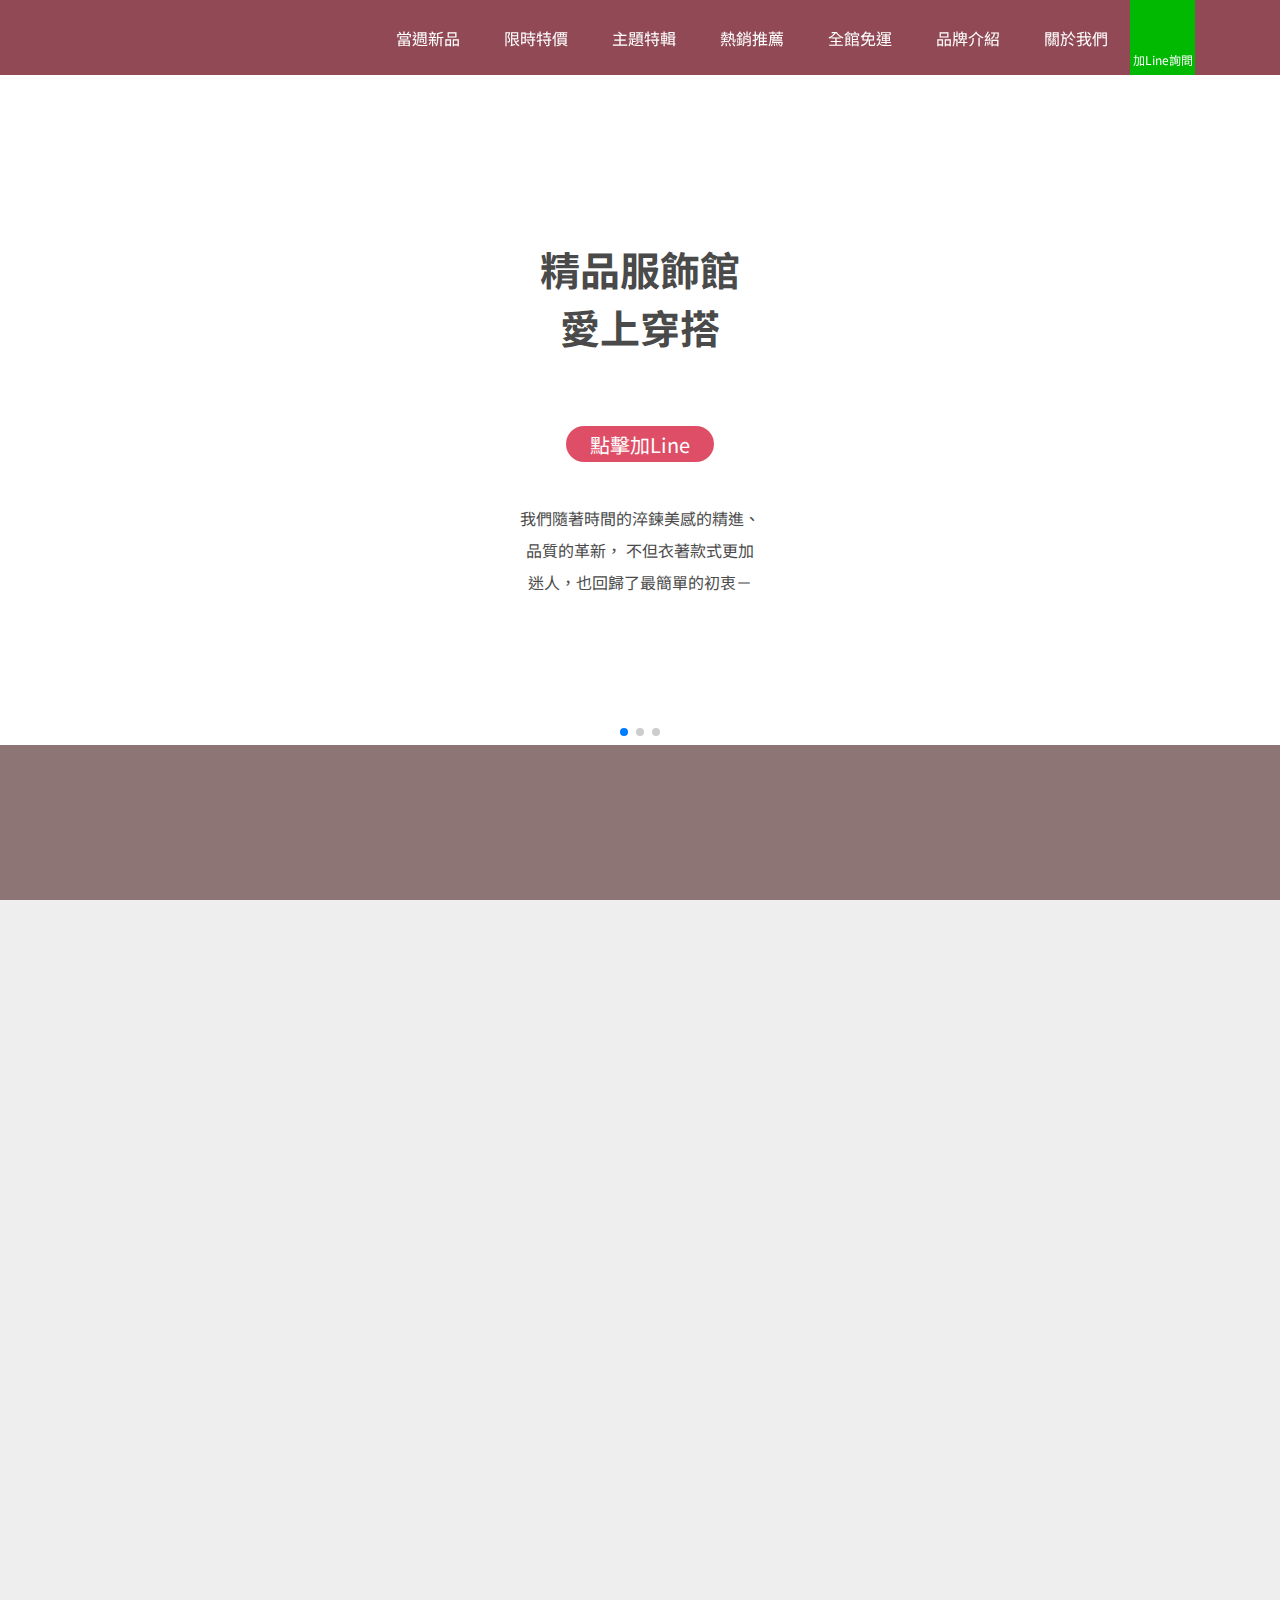
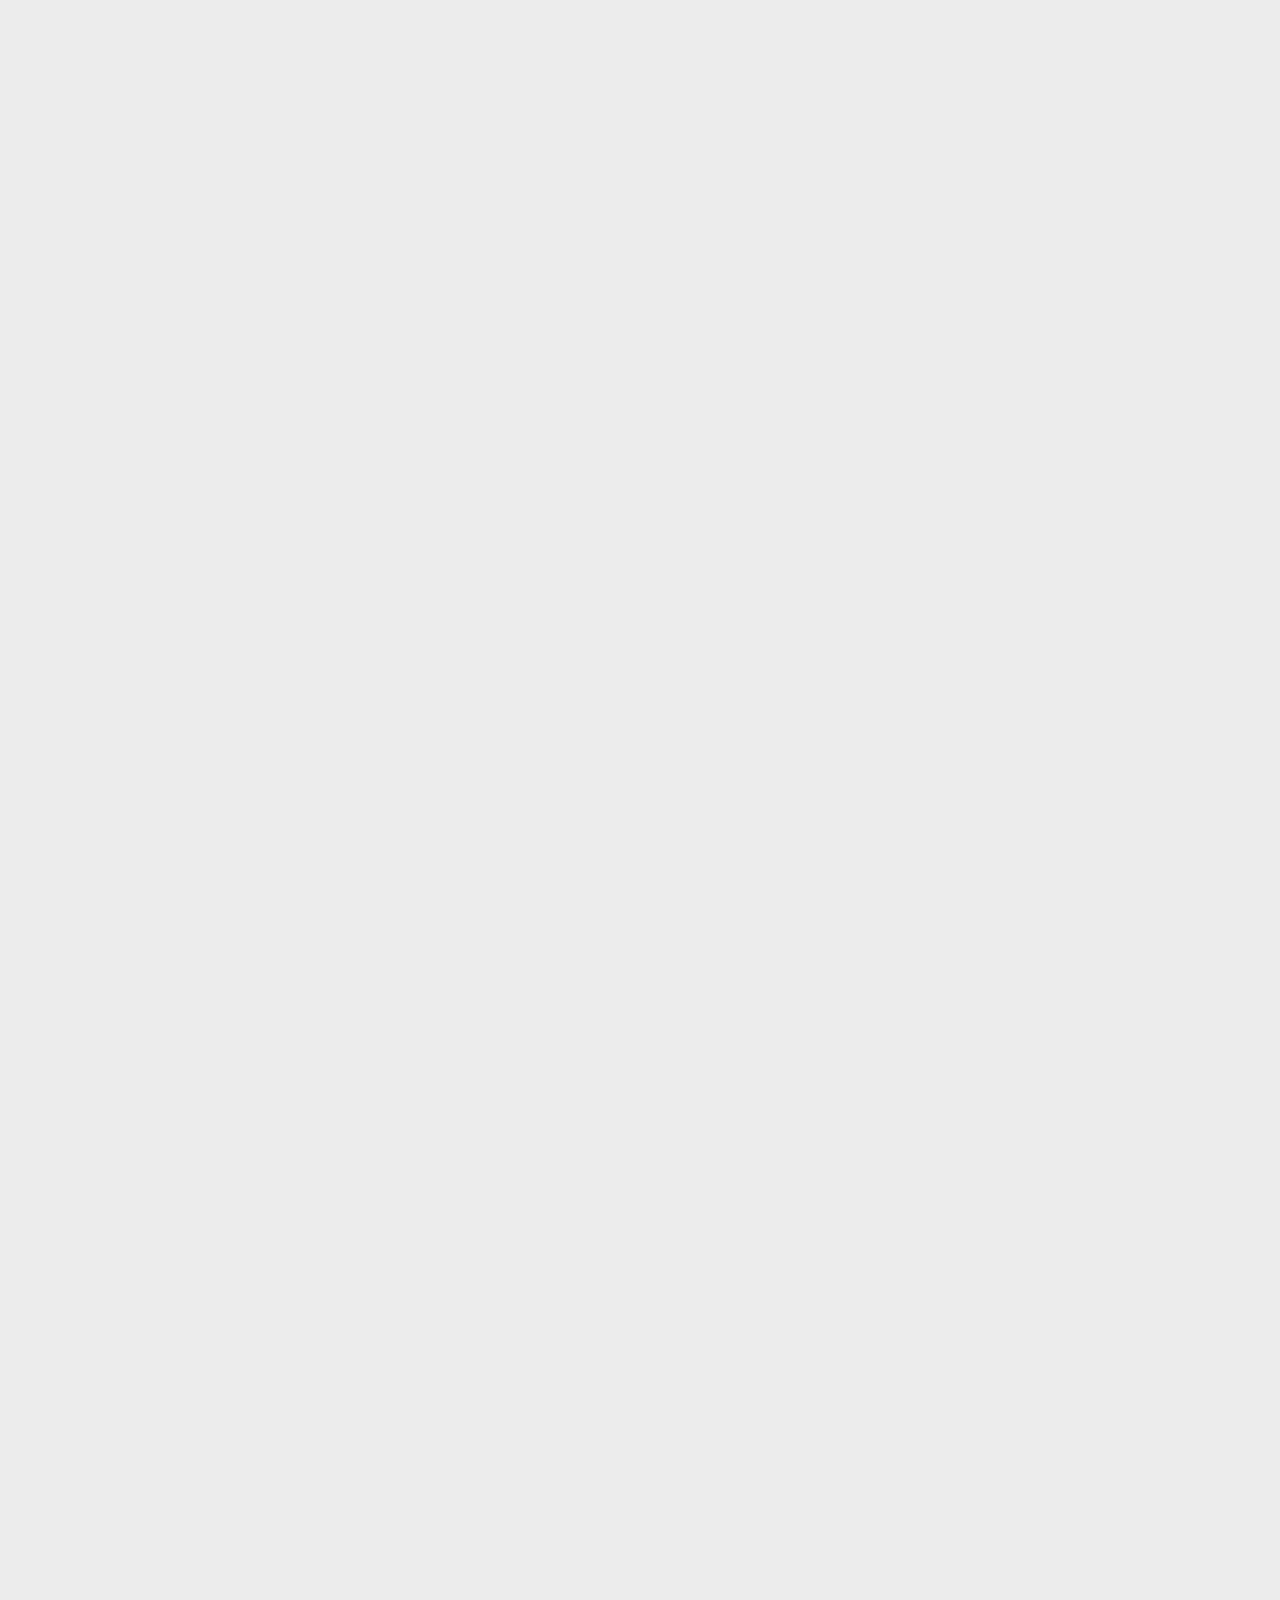
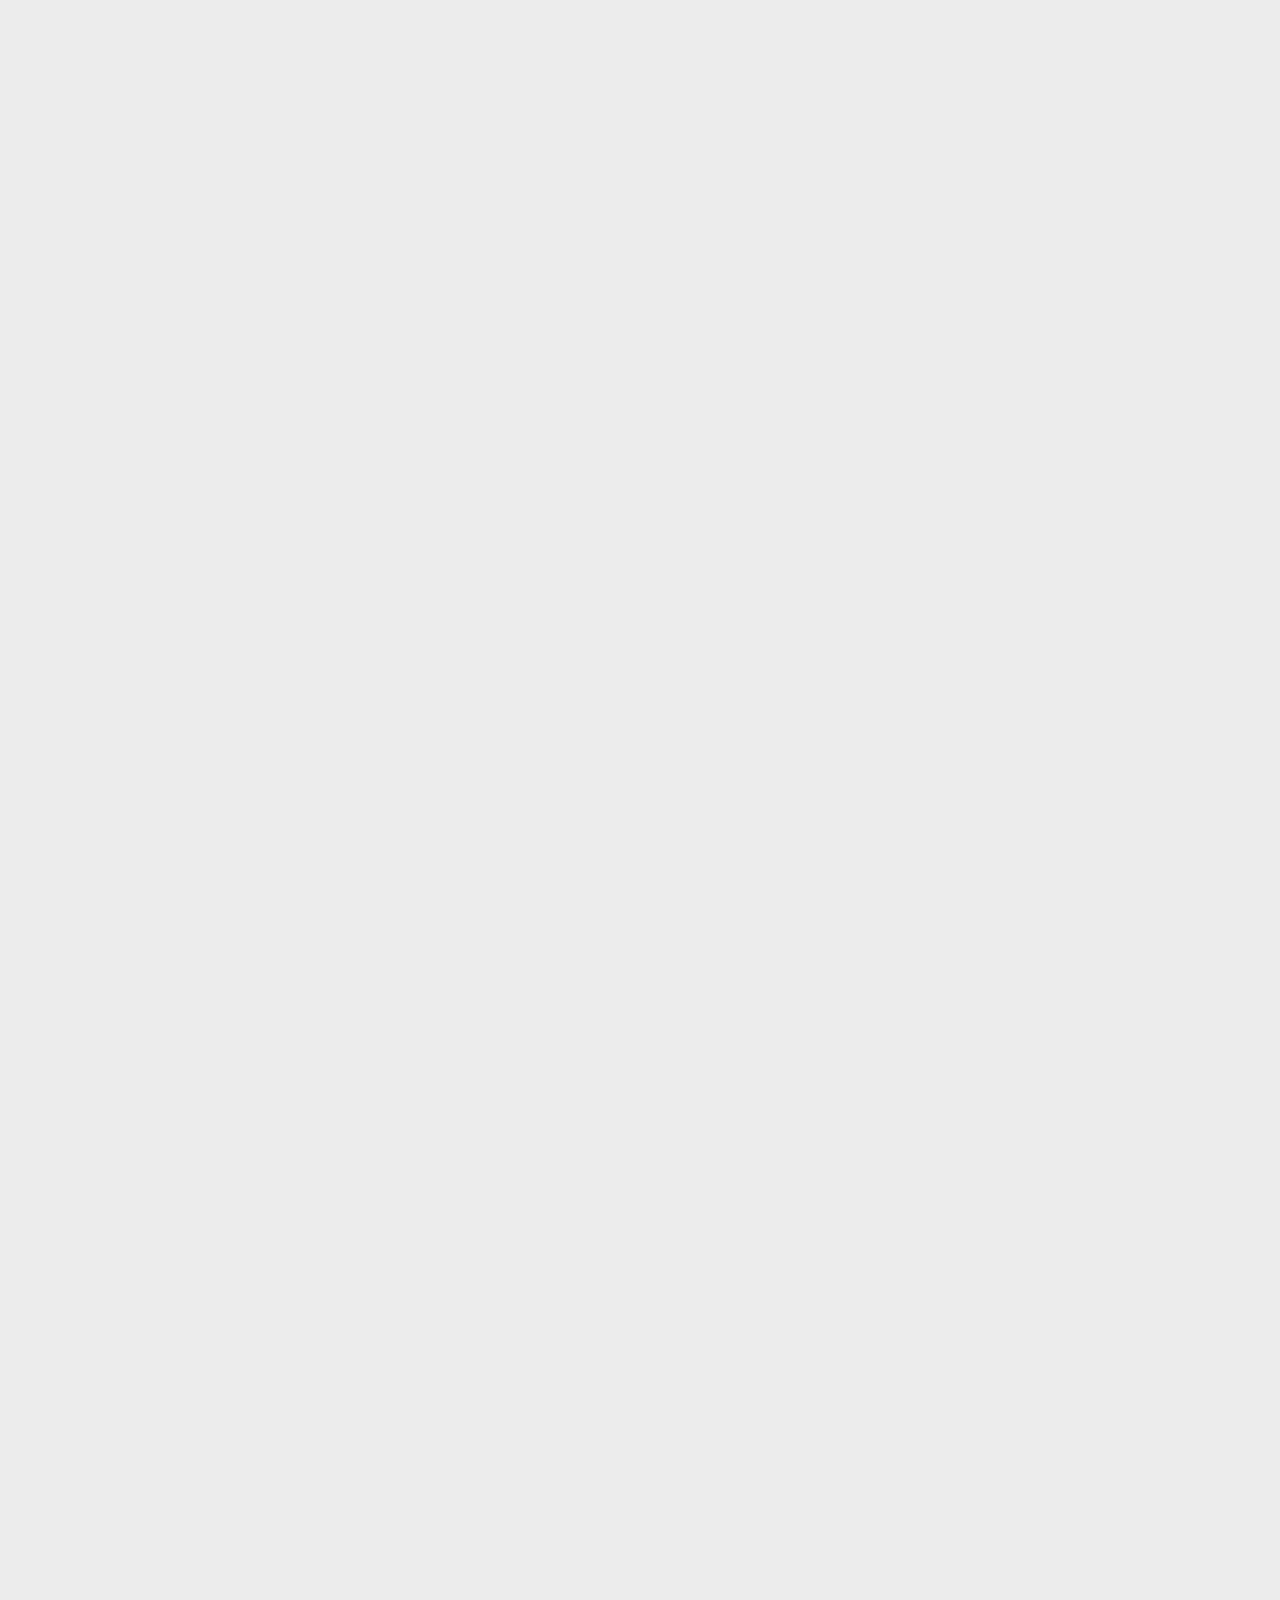
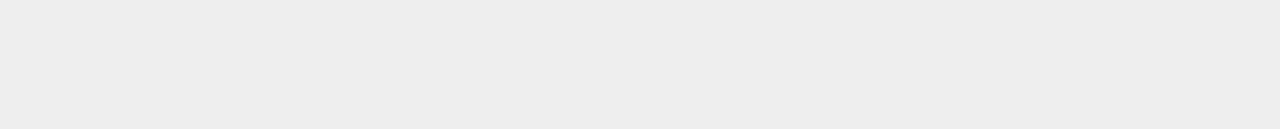
==== index.html @ d5546ca4 "add web page" ====
<!DOCTYPE html>
<html lang="en">
  <head>
    <meta charset="UTF-8" />
    <meta name="viewport" content="width=device-width, initial-scale=1.0" />
    <title>愛上穿搭</title>
    <link href="https://fonts.googleapis.com/css2?family=Noto+Sans+TC:wght@400;500;700&display=swap" rel="stylesheet">
    <link rel="stylesheet" href="https://unpkg.com/swiper/swiper-bundle.css">
    <link rel="stylesheet" href="https://unpkg.com/swiper/swiper-bundle.min.css">
    <link rel="stylesheet"href="https://fonts.googleapis.com/css2?family=Crimson+Pro">
    <link rel="stylesheet" href="./css/page1.css" />
    <link rel="stylesheet" href="./css/page2.css" />
  </head>
  <body>
    <div class="banner_open_line">
      <a href="https://line.me/ti/p/dKAzJfqWhb"><img src="https://img.onl/elNqd3"/></a>
    </div> 
    <div id="wrap">
      <div class="swiper-container">      
        <div class="swiper-wrapper">  
            <div class="swiper-slide pic">
              <div class="swiper-slide-overlay"></div> 
              <div class="bannerContent">
                <div class="banner_title">
                   <p>精品服飾館</br>
                    愛上穿搭</p>
                </div>
                <a href="https://line.me/ti/p/dKAzJfqWhb"><button class="Line">
                  <p>點擊加Line</p>
                </button></a>
                <div class="noticeBox">
                  <p> 我們隨著時間的淬鍊美感的精進、品質的革新，
                      不但衣著款式更加迷人，也回歸了最簡單的初衷－ 
                  </p>
                </div>              
              </div>      
            </div>
            <div class="swiper-slide pic">
              <div class="swiper-slide-overlay"></div> 
              <div class="bannerContent">
                <div class="banner_title">
                   <p>精品服飾館</br>
                    愛上穿搭</p>
                </div>
                <a href="https://line.me/ti/p/dKAzJfqWhb"><button class="Line">
                  <p>點擊加Line</p>
                </button></a>
                <div class="noticeBox">
                  <p> 我們隨著時間的淬鍊美感的精進、品質的革新，
                      不但衣著款式更加迷人，也回歸了最簡單的初衷－ 
                  </p>
                </div>              
              </div>    
            </div>            
            <div class="swiper-slide pic">
              <div class="swiper-slide-overlay"></div> 
              <div class="bannerContent">
                <div class="banner_title">
                  <p>精品服飾館</br>
                    愛上穿搭</p>
                </div>
                <a href="https://line.me/ti/p/dKAzJfqWhb"><button class="Line">
                  <p>點擊加Line</p>
                </button></a>
                <div class="noticeBox">
                  <p> 我們隨著時間的淬鍊美感的精進、品質的革新，
                      不但衣著款式更加迷人，也回歸了最簡單的初衷－ 
                  </p>
                </div>              
              </div>    
            </div>
        </div>
        <!-- Add Pagination -->
        <div class="swiper-pagination"></div>
        <!-- Add Arrows -->
        <div class="swiper-button-next"></div>
        <div class="swiper-button-prev"></div>        
      </div>
      
      <div class="nav_bar">
        <div class="container">
          <div class="nav_bar_box"><a class="logo" href="#">LOGO</a></div>
            <ul class="menu-box">
              <li class="menu-line"><a href="https://line.me/ti/p/z4QBEJLwwk">加Line詢問</a></li>
              <li><a href="">當週新品</a></li>
              <li><a href="">限時特價</a></li>
              <li><a href="">主題特輯</a></li>
              <li><a href="">熱銷推薦</a></li>
              <li><a href="">全館免運</a></li>
              <li><a href="">品牌介紹</a></li>
              <li class="menu-line-bottom"><a href="">關於我們</a></li>
            </ul>
          <div class="bg_line">
            <a href="https://line.me/ti/p/dKAzJfqWhb">
              <div class="img_line_logo"></div>
              <div class="line"><span>加Line詢問</span></div>
            </a>
          </div>
          <a href="#" class="showmenu"><img src="https://img.onl/mjh1WL"/></a>
        </div>
      </div>

      <div class="div_box">
              <div class="overlay">
                <div class="overlay-box">
                  <a>新品相簿</a>
                  <div class="bot_line"></div>
                </div>
              </div>
        </div>

        <div class="bg">
          <div class='content'>
            <ul class="girl clearfix">
              <li>             
                <a href="./html/page2.html" target="_parent">
                  <img src="https://img.onl/fT5pQj" />
                   <div class="overlay-girl">
                      <h1>本日精選</h1>
                      <message>
                        仲夏購物節</br> 
                        全館滿$1000 現折$100
                      </message>                 
                  </div>
                </a>
              </li>
              <li>
                <a href="#" target="_parent">
                  <img src="https://img.onl/5BRJVJ" />
                  <div class="overlay-girl">
                    <h1>吊帶褲</h1>
                    <p>
                      SALE
                    </p>
                  </div>
                </a>
              </li>
              <li>
                <a href="#" target="_parent">
                  <img src="https://img.onl/SNlR6o" />
                  <div class="overlay-girl">
                    <h1>棉質外套</h1>
                    <p>
                      SALE
                    </p>
                  </div>
                </a>
              </li>
              <li>
                <a href="#" target="_parent">
                  <img src="https://img.onl/kzswj" />
                  <div class="overlay-girl">
                    <h1>針織衫</h1>
                    <p>
                      SALE
                    </p>
                  </div>
                </a>
              </li>
              <li>
                <a href="#" target="_parent">
                  <img src="https://img.onl/SULISo" />
                  <div class="overlay-girl">
                    <h1>洋裝</h1>
                    <p>
                      SALE
                    </p>
                  </div>
                </a>
              </li>
              <li>
                <a href="#" target="_parent">
                  <img src="https://img.onl/kNG05P" />
                  <div class="overlay-girl">
                    <h1>雪紡</h1>
                    <p>
                      SALE
                    </p>
                  </div>
                </a>
              </li>
              <li>
                <a href="#" target="_parent">
                  <img src="https://img.onl/Z9TeTb" />
                  <div class="overlay-girl">
                    <h1>丹寧褲</h1>
                    <p>
                      SALE
                    </p>
                  </div>
                </a>
              </li>
              <li>
                <a href="#" target="_parent">
                  <img src="https://img.onl/miYQPq" />
                  <div class="overlay-girl">
                    <h1>棉T</h1>
                    <p>
                      SALE
                    </p>
                  </div>
                </a>
              </li>
              <li>
                <a href="#" target="_parent">
                  <img src="https://img.onl/BVhgqR" />
                  <div class="overlay-girl">
                    <h1>小背心</h1>
                    <p>
                      SALE
                    </p>
                  </div>
                </a>
              </li>
            </ul>
          </div>
        </div>

      <div class="massageClub">
        <div class="omg_bg_serviveRoom"></div>
        <div class='product-desciption'>
          <div class="product-desciption-container">
            <div class="productBox">
              <h2>消費介紹</h2>
              <div class="bot_line"></div>
            </div>
            <div class="introduction">
              <h3>1. 現場挑選</h3>
              <p>一整排華麗的衣飾，讓您享受貴妃般的待遇。</br>
                一家店選不上選第二家，直到找到你心目中的條件。</br>
                喜歡才消費，決不勉強消費，買東西就是要開心</p>
              <h3>2. 預約訂購</h3>
              <p>將喜歡的精品告知小編，由小編幫您預購商品。</br>
                搶手款、限量款、熱門款通通都有；</br>
                適合眼光獨特的您。</p>
              <h3>訂單</h3>
              <div class="total_box">   
                <div class="white_box">
                  <span>每人</span>
                </div>
                <div class="pink_box">
                  <a>最多限購7件</a>
                </div>            
              </div>
              <div class="service_total">
                <p>詳細注意事項公布於本網頁</p>
              </div>
            </div>
            <div class="pinkBox">
              <div class="persist"><h4>品質與堅持</h4></div>             
              <ul>
                <li><div class="dot"></div><a>舒適修身、舒適好搭、質感柔和。</a></li>
                <li style="padding: 10px 0; "><div class="dot"></div><a>以人為出發、以品質為根本。</a></li>
                <li><div class="dot"></div><a>專心傾聽您的需求，找尋您的款式。</a></li>
              </ul>
            </div>
          </div>          
        </div> 
      </div>

      <div class="map-bg">
        <div class="map-bg-container">
          <div class="serviceMap">
            <div class="serviceMap-box">
              <h4>服務地點</h4>
              <div class="bot_line"></div>
            </div>
            <p>北部地區超過10間分店，詳細請來電或者 
              <a href="https://line.me/ti/p/dKAzJfqWhb"><span class=“bottom_line” style="border-bottom: 2px solid #de4f67; font-weight: bold; color: #de4f67; font-family: 'Noto Sans TC', sans-serif;">加Line</span></a> 
              詢問。
            </p>
            <p>地圖上為大概地址，實際地址請 LINE 詢問。</p>
          </div>
          <div class="map-box">
            <div class="map">
              <img src="https://img.onl/HryKH" />
            </div>
          </div>
        </div>
      </div>

      <div class="footer">
        <div class="contactUs">
          <h5>聯絡我們</h5>
          <div class="bot_line"></div>
        </div>
        <div class="message-box">
          <div class="bg_white">
            <div class="qr_code"></div>
          </div>
          <div class="div_red">
            <div class="div_red_box">
              <div class="Line-ID-Gs8886">
                <p>Line ID</p>
                <p>Gs7777</p>
              </div>
              <div class="div_red_line"></div>
              <div class="tel">
                <p>電話</p>
                <p>0938-182-638</p>
              </div>
            </div>
          </div>
        </div>
        <div class="copyright_bg">
          <div class="copyright">
            <p>Copyright &copy 2020 Tenxion</p>
          </div>
        </div>
      </div>
    </div>
    <script src="https://unpkg.com/swiper/swiper-bundle.js"></script>
    <script src="https://unpkg.com/swiper/swiper-bundle.min.js"></script>
    <script src="../package/swiper-bundle.min.js"></script>
    <script src="./js/jquery-3.1.1.min.js"></script>
    <script src="./js/font-size.js"></script> 
    <script src="./js/ham.js"></script>
    <script src="./js/main.js"></script> 
    
  </body>
</html>
---- css/page1.css ----
html,
body,
div,
span,
applet,
object,
iframe,
h1,
h2,
h3,
h4,
h5,
h6,
p,
blockquote,
pre,
a,
abbr,
acronym,
address,
big,
cite,
code,
del,
dfn,
em,
img,
ins,
kbd,
q,
s,
samp,
small,
strike,
strong,
sub,
sup,
tt,
var,
b,
u,
i,
center,
dl,
dt,
dd,
ol,
ul,
li,
fieldset,
form,
label,
legend,
table,
caption,
tbody,
tfoot,
thead,
tr,
th,
td,
article,
aside,
canvas,
details,
embed,
figure,
figcaption,
footer,
header,
hgroup,
menu,
nav,
output,
ruby,
section,
summary,
time,
mark,
audio,
video {
  margin: 0;
  padding: 0;
  border: 0;
  font-size: 100%;
  font: inherit;
  vertical-align: baseline;
}

/* HTML5 display-role reset for older browsers */
article,
aside,
details,
figcaption,
figure,
footer,
header,
hgroup,
menu,
nav,
section {
  display: block;
}

*,
*:before,
*:after {
    box-sizing: border-box;
}

.clearfix:after {
  content: '';
  display: block;
  clear: both;
}

body {
  line-height: 1;
}

ol,
ul {
  list-style: none;
}

blockquote,
q {
  quotes: none;
}

blockquote:before,
blockquote:after,
q:before,
q:after {
  content: "";
  content: none;
}

table {
  border-collapse: collapse;
  border-spacing: 0;
}

a {
  text-decoration: none;
}

img {
  width: 100%;
  height: auto;
}
html,
body {
  position: relative;
  height: 100%;
  overflow-x: hidden;
  /* overflow-y: hidden; */
}
body {
  background: #eee;
  font-family: 'Noto Sans TC', 'Microsoft JhengHei', 'Heiti TC', sans-serif, 'PMingLiU', sans-serif;
  font-size: 14px;
  color: #000;
  margin: 0;
  padding: 0;
}
#wrap {
  max-width: 100%;
  margin: 0 auto;
}
.swiper-container {
  width: 100%;
  height: 100%;
  position: relative;
}
.swiper-slide-overlay{
  position: absolute;
  background-color: rgba(255, 255, 255, 0.59);
  height: 745px;
  width: 100%;
  z-index: 2;
}
.swiper-slide {
  text-align: center;
  font-size: 18px;
  background: #fff;
  /* Center slide text vertically */
  display: -webkit-box;
  display: -ms-flexbox;
  display: -webkit-flex;
  display: flex;
  -webkit-box-pack: center;
  -ms-flex-pack: center;
  -webkit-justify-content: center;
  justify-content: center;
  -webkit-box-align: center;
  -ms-flex-align: center;
  -webkit-align-items: center;
  align-items: center;
}
.swiper-slide.pic{
  max-width: 100%;
  background-image: url(https://img.onl/LmjzTa);
  background-size: cover;
  background-position: center;
  background-repeat: no-repeat;  
  height: 745px;
}
.bannerContent{
  width: 100%;
  position: absolute;
  top: 240px;
  left: 0;
  z-index: 50;
}
.banner_title{
  margin: 0 auto;
}
.banner_title>p{
  display: block;
  font-family: 'Noto Sans TC', 'Microsoft JhengHei', 'Heiti TC', sans-serif, 'PMingLiU', sans-serif;
  font-size: 40px;
  font-weight: bold;
  font-stretch: normal;
  font-style: normal;
  line-height: normal;
  letter-spacing: normal;
  text-align: center;
  color: #4a4a4a;
}
.Line{
  width: 148px;
  height: 36px;
  margin: 70px auto 0;
  background-color: #de4f67;
  border-radius: 30px;
  overflow: hidden;
  border: none;
}
.Line:hover{
  cursor: pointer;
  background-color: #b92f46;
}
.Line>p{
  font-family: 'Noto Sans TC', 'Microsoft JhengHei', 'Heiti TC', sans-serif, 'PMingLiU', sans-serif;
  font-size: 20px;
  font-weight: normal;
  font-stretch: normal;
  font-style: normal;
  line-height: 1;
  letter-spacing: normal;
  color: #ffffff;
  margin: 8px auto;
}
.noticeBox{
  margin: 40px auto 0;
  width: 240px;
  height: 96px;
}
.noticeBox>p{
  font-family: 'Noto Sans TC', 'Microsoft JhengHei', 'Heiti TC', sans-serif, 'PMingLiU', sans-serif;
  font-size: 16px;
  font-weight: normal;
  font-stretch: normal;
  font-style: normal;
  line-height: 2;
  letter-spacing: normal;
  color: #4a4a4a;
}
.banner_open_line{
  width: 66px;
  height: 66px;
  z-index: 100;
  position: fixed;
  right: 20px;
  bottom: 140px;
  display: none;
}
.swiper-container-horizontal>.swiper-pagination-bullets .swiper-pagination-bullet {
  margin: 0 12px;
  width: 12px;
  height: 12px;  
}
.swiper-container-horizontal>.swiper-pagination-bullets .swiper-pagination-bullet-active{
  background-color: #de4f67;
}
.swiper-container-horizontal>.swiper-pagination-bullets, .swiper-pagination-custom, .swiper-pagination-fraction{
  padding-bottom: 70px;
}
.swiper-button-next{
  margin-right: 20px;
  width: 40px;
  height: 40px;
  background-image: url(https://img.onl/qYoHtI);
  background-size: cover;
  background-position: center;
  background-repeat: no-repeat;
}
.swiper-button-prev{
  font-family: 'Noto Sans TC', 'Microsoft JhengHei', 'Heiti TC', sans-serif, 'PMingLiU', sans-serif;
  margin-left: 20px;
  width: 40px;
  height: 40px;
  background-image: url(https://img.onl/OihUlr);
  background-size: cover;
  background-position: center;
  background-repeat: no-repeat;
}
.swiper-button-next:after{
  content: none;
}
.swiper-button-prev:after{
  content: none;
}
.btn-line-box{
  height: 64px;
  margin: 0 auto;
  position: relative;
}
.btn-line-box>img{
  width: 40px;
  height: 40px;
  object-fit: contain;
}
.btn-line{
  display: block;
  font-family: 'Noto Sans TC', 'Microsoft JhengHei', 'Heiti TC', sans-serif, 'PMingLiU', sans-serif;
  font-size: 20px;
  font-weight: normal;
  font-stretch: normal;
  font-style: normal;
  line-height: 1.5;
  letter-spacing: normal;
  color: #ffffff;
  border: none;
  border-radius: 30px;
  padding: 8px 24px;
  cursor: pointer;
  background-color: #de4f67;
  margin: 0 auto;
}
.nav_bar {
  width: 100%;
  text-align: center;
  margin: 0 auto;
  background-color: rgba(118, 29, 43, 0.8);
  position: fixed;
  top: 0;
  z-index: 100;
  /* overflow-x: hidden; */
}
.container {
  margin: 0 auto;
  display: flex;
}
.nav_bar_box {
  margin-right: auto;
}
.nav_bar_box .logo {
  display: block;
  background-image: url(https://img.onl/89r5CN);
  width: 130px;
  height: 45px;
  margin: 15px 15px 15px 165px;
  text-indent: 101%;
  overflow: hidden;
  background-position: center;
  background-size: cover;
  background-repeat: no-repeat;
}
.menu-box {
  display: flex;
  justify-content: space-between;
  width: 100%;
  text-align: center;
}
.menu-line{
  display: none;
}
.menu-box li {
  width: 108px;
  height: 75px;
  align-items: center;
}
.menu-box li:hover{
  background-color: rgba(255, 255, 255, 0.08);
}
.menu-box li a {
  width: 108px;
  height: 75px;
  display: inline-block;
  font-size: 16px;
  color: #ffffff;
  font-family: 'Noto Sans TC', 'Microsoft JhengHei', 'Heiti TC', sans-serif, 'PMingLiU', sans-serif;
  margin: 0 auto;
  padding: 30px 0;
}
.bg_line {
  margin-right: 165px;
  width: 65px;
  height: 75px;
  background-color: #00b900;
}
.showmenu{
  display: none;
}
.img_line_logo {
  background-image: url(https://img.onl/uNEpCL);
  width: 45px;
  height: 43px;
  object-fit: contain;
  margin: 9px 9px 0 11px;
}
.line span {
  display: inline-block;
  font-size: 10px;
  color: #ffffff;
}
.div_box{
  max-width: 100%;
  height: 380px;
  margin: 0 auto;
  position: relative;
  background-image: url(https://img.onl/QEcLAG);
  background-position: center;
  background-size: cover;
  background-repeat: no-repeat;
 }
.overlay {
  width: 100%;
  height: 100%;
  background-color: rgba(52, 5, 5, 0.52);
  margin: 0 auto;
  position: absolute;
  top: 0;
}
.overlay-box {
  display: block;
  margin:0 auto;
  width: 100%;
  height:auto;
  position: absolute;
  top: 150px;
}
.overlay-box a{
  font-family: 'Noto Sans TC', 'Microsoft JhengHei', 'Heiti TC', sans-serif, 'PMingLiU', sans-serif;
  margin:0 auto;
  display: block;
  font-size: 40px;
  font-weight: bold;
  font-stretch: normal;
  font-style: normal;
  line-height: normal;
  letter-spacing: normal;
  text-align: center;
  color: #ffffff;
}
.overlay-box .bot_line{
  width: 100px;
  height: 4px;
  background-color: #de4f67;
  margin: 20px auto 0;
}
.bg{
  max-width: 100%;
  background-color: #eeeeee;
  margin: 0 122px;
  padding: 0 15px;
}
.girl{
  text-align: center;
  margin: 0 auto 70px;
}
.girl li{
  float: left;
  width: calc((100% - 100px) / 3);
  height: 100%;
  position: relative;
  margin: 70px 16px 0;
  overflow: hidden;
}
.girl li img{
  transform:scale(1,1);
  transition: all 0.6s ease-in-out;
  object-fit: cover;
  height: 45vw;
}
.girl li img:hover{
  transform:scale(1.1,1.1); 
}
.overlay-girl{
  width: 100%;
  bottom: 0;
  position: absolute;
  background-color: rgba(52, 5, 5, 0.68);
}
.overlay-girl h1{
  font-family: 'Noto Sans TC', 'Microsoft JhengHei', 'Heiti TC', sans-serif, 'PMingLiU', sans-serif;
  font-size: 24px;
  font-weight: 500;
  font-stretch: normal;
  font-style: normal;
  line-height: normal;
  letter-spacing: normal;
  text-align: center;
  color: #ffffff;
  margin: 12px auto 0;
}
.overlay-girl message{
  display: inline-block;
  font-family: 'Noto Sans TC', 'Microsoft JhengHei', 'Heiti TC', sans-serif, 'PMingLiU', sans-serif;
  font-size: 16px;
  font-weight: normal;
  font-stretch: normal;
  font-style: normal;
  line-height: 1.5;
  letter-spacing: normal;
  text-align: center;
  color: #fff780;
  margin: 12px auto;
}
.overlay-girl p{
  font-family: 'Noto Sans TC', 'Microsoft JhengHei', 'Heiti TC', sans-serif, 'PMingLiU', sans-serif;
  font-size: 24px;
  font-weight: 500;
  font-stretch: normal;
  font-style: normal;
  line-height: normal;
  letter-spacing: normal;
  text-align: center;
  color: #fff780;
  margin: 24px auto 18px;
}
.massageClub{
  width: 100%;
  display: flex;
}
.omg_bg_serviveRoom{
  width: 100%;
  object-fit: contain;
  background-image: url(https://img.onl/0gANho);
  background-size: cover;
  background-repeat: no-repeat;
  background-position: center;
}
.product-desciption{
  margin: 0 auto;
  width: 100%;
  background-color: #4a4a4a;
  position: relative;
}
.product-desciption-container{
  max-width: 550px;
}
.productBox{
  margin: 70px auto 0;
}
.productBox h2{
  font-family: 'Noto Sans TC', 'Microsoft JhengHei', 'Heiti TC', sans-serif, 'PMingLiU', sans-serif;
  font-size: 40px;
  font-weight: bold;
  font-stretch: normal;
  font-style: normal;
  line-height: normal;
  letter-spacing: normal;
  text-align: center;
  color: #ffffff;
}
.productBox .bot_line{
  width: 100px;
  height: 4px;
  background-color: #de4f67;
  margin: 20px auto 0;
}
.introduction{
  width: 100%;
  height: auto;
  float: left;
  padding-left: 101px;
  padding-top: 70px;
}
.introduction h3{
  font-family: 'Noto Sans TC', 'Microsoft JhengHei', 'Heiti TC', sans-serif, 'PMingLiU', sans-serif;
  font-size: 24px;
  font-weight: 500;
  font-stretch: normal;
  font-style: normal;
  line-height: normal;
  letter-spacing: normal;
  color: #fff780;
  padding-bottom: 15px;
}
.introduction p {
  font-family: 'Noto Sans TC', 'Microsoft JhengHei', 'Heiti TC', sans-serif, 'PMingLiU', sans-serif;
  font-size: 16px;
  font-weight: normal;
  font-stretch: normal;
  font-style: normal;
  line-height: 1.5;
  letter-spacing: normal;
  color: #ffffff;
  padding-bottom: 40px;
}
.total_box{
  width: 340px;
  display: flex;
}
.white_box{
  width: 125px;
  background-color: #ffffff;
  border-radius: 32px 0 0 32px;
}
.white_box span{
  padding: 8px 12px;
  display: block;
  font-family: 'Noto Sans TC', 'Microsoft JhengHei', 'Heiti TC', sans-serif, 'PMingLiU', sans-serif;
  font-size: 32px;
  font-weight: 500;
  font-stretch: normal;
  font-style: normal;
  line-height: 1.5;
  letter-spacing: normal;
  color: #4a4a4a;
  text-align: center;
}
.pink_box{
  width: 214px;
  background-color: #de4f67;
  border-radius: 0 32px 32px 0;
}
.pink_box a{
  display: inline-block;
  font-family: 'Noto Sans TC', 'Microsoft JhengHei', 'Heiti TC', sans-serif, 'PMingLiU', sans-serif;
  font-size: 32px;
  font-weight: 500;
  font-stretch: normal;
  font-style: normal;
  line-height: normal;
  letter-spacing: normal;
  color: #ffffff;
  text-align: center;
  padding: 8px 12px;
}
.service_total{
  width: 340px;
  padding-top: 20px;
}
.service_total>p{
  display: block;
  text-align: center;
  font-family: 'Noto Sans TC', 'Microsoft JhengHei', 'Heiti TC', sans-serif, 'PMingLiU', sans-serif;
  font-size: 16px;
  font-weight: normal;
  font-stretch: normal;
  font-style: normal;
  line-height: normal;
  letter-spacing: normal;
  text-align: center;
  color: #ffffff;
  padding-bottom: 233px;
}
.pinkBox{
  width: 100%;
  background-color: #de4f67;
  position: absolute;
  bottom: 0;
  display: flex;
}
.persist{
  width: 120px;
  margin: 48px 0 48px 60px;
}
.persist h4{
  font-family: 'Noto Sans TC', 'Microsoft JhengHei', 'Heiti TC', sans-serif, 'PMingLiU', sans-serif;
  font-size: 24px;
  font-weight: 500;
  font-stretch: normal;
  font-style: normal;
  line-height: 1.5;
  letter-spacing: normal;
  color: #ffffff;
}
.pinkBox ul{
  padding-left: 40px;
  padding-top: 20px;
  padding-bottom: 20px;
}
.pinkBox li{
  display: flex;
  height: 24px;
  align-items: center;
}
.pinkBox li a{
  font-family: 'Noto Sans TC', 'Microsoft JhengHei', 'Heiti TC', sans-serif, 'PMingLiU', sans-serif;
  font-size: 16px;
  font-weight: normal;
  font-stretch: normal;
  font-style: normal;
  line-height: normal;
  letter-spacing: normal;
  color: #ffffff;
}
.dot{
  width: 8px;
  height: 8px;
  background-color: #fff780;
  border-radius: 50%;
  margin-right: 10px;  
}
.map-bg{
  width: 100%;
  background-color: #eeeeee;
  text-align: center;
  margin: 0 auto;
}
.map-bg-container{
  max-width: 1110px;
  margin: 0 auto;
  display: flex;
}
.serviceMap{
  width: 550px;
}
.serviceMap-box{
  height: 83px;
  padding-bottom: 140px;
  padding-top: 120px;
}
.serviceMap-box h4{
  font-family: 'Noto Sans TC', 'Microsoft JhengHei', 'Heiti TC', sans-serif, 'PMingLiU', sans-serif;
  font-size: 40px;
  font-weight: bold;
  font-stretch: normal;
  font-style: normal;
  line-height: normal;
  letter-spacing: normal;
  text-align: center;
  color: #4a4a4a;
}
.serviceMap-box .bot_line{
  width: 100px;
  height: 4px;
  background-color: #de4f67;
  margin: 20px auto 0;
}
.serviceMap p{
  padding: 0 10px 16px;
  font-family: 'Noto Sans TC', 'Microsoft JhengHei', 'Heiti TC', sans-serif, 'PMingLiU', sans-serif;
  font-size: 16px;
  font-weight: normal;
  font-stretch: normal;
  font-style: normal;
  line-height: normal;
  letter-spacing: normal;
  color: #393939;
  padding-bottom: 16px;
}
.map-box{
  width: 550px;
}
.map{
  max-width: 100%;
  padding: 70px 63px;
}
.footer{
  width: 100%;
  background-color: #4a4a4a;
  overflow:hidden
}
.contactUs{
  margin: 70px auto 0;
}
.contactUs h5{
  font-family: 'Noto Sans TC', 'Microsoft JhengHei', 'Heiti TC', sans-serif, 'PMingLiU', sans-serif;
  font-size: 40px;
  font-weight: bold;
  font-stretch: normal;
  font-style: normal;
  line-height: normal;
  letter-spacing: normal;
  text-align: center;
  color: #ffffff;
}
.contactUs .bot_line{
  width: 100px;
  height: 4px;
  background-color: #de4f67;
  margin: 20px auto 0;
}
.message-box{
  width: 100%;
  margin: 70px auto ;
  display: flex;
  justify-content: center;
}
.bg_white{
  width: 190px;
  background-color: #ffffff;
  padding: 10px;
}
.qr_code {
  max-width: 100%;
  height: 171px;
  background-image: url(https://img.onl/Exe6Y);
  background-position: center;
  background-size: cover;
  background-repeat: no-repeat;
}
.div_red{
  width: 540px;
  
}
.div_red_box{
  width: 540px;
  display: flex;
  padding: 33px 0;
  background-color: #de4f67;
}
.Line-ID-Gs8886{
  padding: 22px 0 22px 77px;
  justify-content: center;
  flex-direction: column;
}
.Line-ID-Gs8886 p{
  margin: 0 auto;
  font-size: 24px;
  font-weight: normal;
  font-stretch: normal;
  font-style: normal;
  line-height: 1.67;
  letter-spacing: normal;
  color: #ffffff;
}
.Line-ID-Gs8886 p:nth-child(2){
  font-family: 'Noto Sans TC', 'Microsoft JhengHei', 'Heiti TC', sans-serif, 'PMingLiU', sans-serif;
  font-size: 24px;
  font-weight: normal;
  font-stretch: normal;
  font-style: normal;
  line-height: 1.67;
  letter-spacing: normal;
  color: #ffffff;
}
.div_red_line{
  width: 2px;
  background-color: #4a4a4a;
  margin: 0 77px;
}
.tel{
  width: 160px;
  padding-top: 22px;  
  flex-direction: column;
}
.tel p{ 
  font-size: 24px;
  font-weight: 500;
  font-stretch: normal;
  font-style: normal;
  line-height: 1.67;
  letter-spacing: normal;
  color: #ffffff;
}
.tel p:nth-child(2){
  font-family: 'Noto Sans TC', 'Microsoft JhengHei', 'Heiti TC', sans-serif, 'PMingLiU', sans-serif;
  font-size: 24px;
  font-weight: normal;
  font-stretch: normal;
  font-style: normal;
  line-height: 1.67;
  letter-spacing: normal;
  color: #ffffff;
}
.copyright_bg{
  width: 100%;
  background-color: #4a4a4a;
}
.copyright{
  width: 160px;
  height: 18px;
  margin: 15px auto;
}
.copyright p{
  text-align: center;
  font-family: 'Noto Sans TC', 'Microsoft JhengHei', 'Heiti TC', sans-serif, 'PMingLiU', sans-serif;
  font-size: 12px;
  font-weight: normal;
  font-stretch: normal;
  font-style: normal;
  line-height: normal;
  letter-spacing: normal;
  color: #aeaeae;
}
@media (max-width:1440px){
  .container{
    max-width: 1110px;
  }
  .nav_bar_box .logo {  
    margin: 15px 0;
  }
  .menu-box{
    width: initial;
    justify-content: flex-start;
  }
  .bg_line{
    margin-right: initial;
  }
}
@media (max-width:1200px){
  .bg{
    margin: 0 5px;
  }
}
@media (max-width:1199px){
  .container {
    max-width: 1074px;
  }
.bg{
  max-width: 100%;
  padding: 0 10px;
  }
.girl li{
  width: calc((100% - 60px) / 3);
  margin: 70px 10px 0;
  }
}
@media (max-width:992px){
  .nav_bar_box .logo{
    margin: 23px 0 22px 63px;
    width: 90px;
    height: 30px
  }
  .container {
    position: relative;
  }
  .nav_bar{
    background-color: rgb(118, 29, 43);
  }
  .menu-line-bottom{
    margin-bottom: 20px !important;
  }
  .swiper-button-next{
    position: absolute;
    right: 0;
  }
  .swiper-button-prev{
    left: 0;
  }
  .swiper-slide-overlay{
    background-color: rgba(255, 241, 241, 0.59);
  }
  .bg{
    margin: 0 95px;
    padding: 0 10px;
  }
  .girl{
   margin: 0 auto 40px;
  }
  .girl li{
    width: calc((100% - 40px) / 2);
    margin: 40px 10px 0;
  }
  .omg_bg_serviveRoom{
    background: initial;
    width: initial;
    object-fit: initial;
  }
  .product-desciption-container{
    max-width: initial;
    width: 100%;
  }
  .introduction{
    float: initial;
    padding-left: initial;
    margin: 0 auto;
    width: 556px;
  }
  .introduction h3{
    width: 100%;
  }
  .total_box{
    margin: 0 auto;
  }
  .service_total{
    padding-bottom: 30px;
    width: initial;
  }
  .service_total>p{
    height: 24px;
  }
  .pinkBox{
    display: initial;
  }
  .persist{
    margin: 0 auto;
    width: 100%;
  }
  .persist h4{
    font-family: 'Noto Sans TC', 'Microsoft JhengHei', 'Heiti TC', sans-serif, 'PMingLiU', sans-serif;
    font-size: 32px;
    font-weight: 500;
    text-align: center;
    padding-top: 30px;
  }
  .massageClub{
    height: 1049px;
  }
  .pinkBox ul{
    padding:20px 0 40px;
    display: table;
    margin: 0 auto;
  }
  .map{
    padding: 99px 66px;
  }
  .serviceMap p {
    width: 100%;
    margin: 0 auto;
  }
  .serviceMap-box{
    padding-top: 108px;
  }
  .menu-box{
    max-height: 0;
    display: block;
    overflow: hidden;
    transition: 0.5s;
    position: absolute;
    top: 75px;
    left: 0;
    right: 0;
    background-color: rgba(118, 29, 43, 0.87);
    z-index: 100;
  }
  .menu-box a{
    padding: 25px 0;
  }
  .menu-line{
    width: 748px;
    display: block;
    background-color: #00b900;
    margin-top: 20px !important;
  }
  .menu-line a{
    width: 748px;
    height: 60px
  }
  .menu-line:hover{
    background-color: #00b900 !important;
  }
  .menu-box li{
    width: 748px;
    height: 60px;
    align-items: center;
    display: inherit;
    margin: 0 auto;
    padding: initial;
  }
  .menu-box li:hover{
    background-color: rgba(255, 255, 255, 0.08);
    width: 748px;
    height: 60px;
  }
  .menu-box li a{
    font-size: 20px;
    margin: initial;
    width: 748px;
    height: 60px;
    padding: 0 0 0 20px;
    text-align: left;
    line-height: 3;
  }
  .showmenu{
    display: block;
    padding-top: 8px;
    float: right;
    border: 0;
    color: black;
    font-size:25px;
    margin-right: 63px;    
  }
  .menu-show .menu-box{
    max-height: 500px;
  } 
  .bg_line{
    display: none;
  }
  .banner_open_line{
    display: block;
  }
}
@media(max-width:768px) {
  .bg{
    margin: 0 30px;
  }
  .girl li{
    width: calc((100% - 40px) / 2);
  }
  .overlay-girl message{
    font-size: 14px;
    margin: 0 auto 6px;
  }
  .overlay-girl h1{
    margin: 6px auto;
  }
  .overlay-girl p{
    margin: 6px auto 12px;
  }
  .map{
    padding: 131px 55px;
  }
  .div_red{
    width: 371px;
  }
  .div_red_box{
    width: 371px;
  }
  .div_red_line{
    margin: 0 34px;
  }
  .Line-ID-Gs8886{
    padding: 22px 0 22px 34px;
  }
  .menu-box li{
    width: 561px;
  }
  .menu-box li:hover{
    width: 561px;
    height: 60px;
    margin: 0 auto;
  }
}
@media(max-width: 576px){
  .girl li{
    width: calc(100% - 30px);
  }
  .overlay-girl h1{
    margin: 24px auto 12px;
    font-size: 32px;
    height: 47px;
  }
  .overlay-girl message{
    margin: 3px auto 24px;
    font-size: 16px;
  }
  .overlay-girl p{
    font-size: 24px;
    margin: 12 auto 24px;
  }
  .swiper-container-horizontal>.swiper-pagination-bullets, .swiper-pagination-custom, .swiper-pagination-fraction{
    padding-bottom: 25px;
  }
  .swiper-button-next, .swiper-button-prev{
    display: none;
  }
  .introduction{
    width: 100%;
  }
  .introduction p{
    margin: 0 30px;
  }
  .introduction h3{
    margin: 0 30px;
  }
  .white_box{
    width: auto;
  }
  .pink_box{
    width: auto;
  }
  .service_total>p{
    margin: 0 auto;
  }
  .total_box{
    width: 100%;
    justify-content: center;
  }
  .map-bg-container{
    flex-flow: column;
  }
  .serviceMap-box{
    padding-top: 70px;
  }
  .serviceMap{
    width: 100%;
  }
  .map{
    padding: 70px 65px;
  }
  .message-box{
    flex-flow: column;
    margin: 0 auto 70px;
  }
  .bg_white{
    margin: 40px auto;
  }
  .Line-ID-Gs8886{
    padding: 22px 0 22px 69px;
  }
  .div_red{
    width: 100%;
    margin: 0 auto;
    padding: 0 63px;
  }
  .div_red_box{
    width: 100%;
    margin: 0 auto;
    justify-content: center;
  }
  .div_red_line{
    margin: initial;
  }
  .Line-ID-Gs8886{
    width: 100%;
    padding: 32px 35px;
    display: inherit;
  }
  .Line-ID-Gs8886 p{
    text-align: center;
    align-items: center;
    display: flex;
  }
  .tel{
    width: 100%;
    margin: 0 auto;
    padding: 32px 35px;
  }
  .div_red_line{
    margin: initial;
  }
  .menu-box li{
    width: 450px;
    margin: 0 auto;
  }
  .menu-box li:hover{
    width: 450px;
    height: 60px;
    margin: 0 auto;
  }
  .map-box{
    width: 100%;
  }
  .Line-ID-Gs8886 p, .Line-ID-Gs8886 p:nth-child(2){
    font-size: 20px;
  }
  .tel p, .tel p:nth-child(2){
    font-size: 20px;
  }
}
@media(max-width:517px){
  .Line-ID-Gs8886, .tel{
    padding: 16px 17.5px;
  }
  .Line-ID-Gs8886 p, .Line-ID-Gs8886 p:nth-child(2){
    font-size: 16px;
  }
  .tel p, .tel p:nth-child(2){
    font-size: 16px;
  }
}
@media (max-width:414px){
  .showmenu{
    padding-top: 17.5px;
  }
  .showmenu img{
    width:40px;
  }
  .menu-box li{
    width: 288px;
    margin: 0 auto;
  }
  .menu-box li:hover{
    width: 288px;
    height: 60px;
    margin: 0 auto;
  }
  .overlay-girl message{
    font-size: 14px;
    margin: 0 auto 6px;
  }
  .overlay-girl h1{
    margin: 6px auto;
  }
  .overlay-girl p{
    margin: 6px auto 12px;
  }
  .map{
    padding: 55px 50px;
  }
  .white_box span, .pink_box a{
    font-size: 24px;
  }
  .persist h4{
    padding-top: 20px;
  }
  .productBox{
    margin: 50px auto 0;
  }
  .div_red{
    padding: 0 20px;
  }
}
@media(max-width:375px){
  .showmenu{
    margin-right: 43.5px;
  }
  .nav_bar_box .logo{
    margin: 23px 0 22px 43.5px;
  }
  .menu-box li{
    margin: 0 auto;
  }
  .map{
    padding: 40px 35px;
  }
}
---- css/page2.css ----
html,
body,
div,
span,
applet,
object,
iframe,
h1,
h2,
h3,
h4,
h5,
h6,
p,
blockquote,
pre,
a,
abbr,
acronym,
address,
big,
cite,
code,
del,
dfn,
em,
img,
ins,
kbd,
q,
s,
samp,
small,
strike,
strong,
sub,
sup,
tt,
var,
b,
u,
i,
center,
dl,
dt,
dd,
ol,
ul,
li,
fieldset,
form,
label,
legend,
table,
caption,
tbody,
tfoot,
thead,
tr,
th,
td,
article,
aside,
canvas,
details,
embed,
figure,
figcaption,
footer,
header,
hgroup,
menu,
nav,
output,
ruby,
section,
summary,
time,
mark,
audio,
video {
  margin: 0;
  padding: 0;
  border: 0;
  font-size: 100%;
  font: inherit;
  vertical-align: baseline;
}

/* HTML5 display-role reset for older browsers */
article,
aside,
details,
figcaption,
figure,
footer,
header,
hgroup,
menu,
nav,
section {
  display: block;
}

body {
  line-height: 1;
}

ol,
ul {
  list-style: none;
}

blockquote,
q {
  quotes: none;
}

blockquote:before,
blockquote:after,
q:before,
q:after {
  content: "";
  content: none;
}

table {
  border-collapse: collapse;
  border-spacing: 0;
}

a {
  text-decoration: none;
}

img {
  max-width: 100%;
  height: auto;
}
html,body {
  position: relative;
  height: 100%;
}
body {
  background: #eee;
  font-family: 'Noto Sans TC', 'Microsoft JhengHei', 'Heiti TC', 'PMingLiU', sans-serif;
  font-size: 14px;
  color: #000;
  margin: 0;
  padding: 0;
  z-index: 30;
}
.swiper-slide.img{
  background-image: url(https://img.onl/761fli);
  background-size: cover;
  background-position: center;
  background-repeat: no-repeat;
  height: 455px;
}
.swiper-container {
  width: 100%;
  height: 100%;
  position: relative;
}
.swiper-slide-color{
  position: absolute;
  background-color: rgba(255, 241, 241, 0.59);
  height: 455px;
  width: 100%;
}
.swiper-slide-title{
  z-index: 3;
}
.swiper-slide-title h1{
  font-family: 'Noto Sans TC', 'Microsoft JhengHei', 'Heiti TC', 'PMingLiU', sans-serif;
  font-size: 40px;
  font-weight: bold;
  font-stretch: normal;
  font-style: normal;
  line-height: normal;
  letter-spacing: normal;
  text-align: center;
  color: #4a4a4a;
}
.banner_open_line_page2{
  width: 66px;
  height: 66px;
  z-index: 100;
  position: fixed;
  right: 20px;
  bottom: 110px;
  display: none;
}
.bot_line{
  width: 100px;
  height: 4px;
  background-color: #de4f67;
  margin: 20px auto 0;
}
.swiper-slide-title p{
  font-family: 'Noto Sans TC', 'Microsoft JhengHei', 'Heiti TC', 'PMingLiU', sans-serif;
  font-size: 20px;
  font-weight: 500;
  font-stretch: normal;
  font-style: normal;
  line-height: 1.6;
  letter-spacing: normal;
  text-align: center;
  color: #4a4a4a;
  padding-top: 40px;
}
.swiper-button-box{
  width: 100%;
  max-width: 1110px;
  position: absolute;
  top: 50%;
  left: 50%;
  z-index: 1;
  transform: translate(-50%, -50%);
  display: flex;
  justify-content: space-between;
}
.swiper-button-prev-box{
  display: flex;
  align-items: center;
}
.swiper-button-prev.pink1{
  background-image: url(https://img.onl/CCAYD1);
  margin: initial; 
}
.swiper-button-prev-box span{
  font-family: 'Noto Sans TC', 'Microsoft JhengHei', 'Heiti TC', 'PMingLiU', sans-serif;
  font-size: 16px;
  font-weight: 500;
  font-stretch: normal;
  font-style: normal;
  line-height: 1.5;
  letter-spacing: normal;
  text-align: center;
  color: #de4f67;
  padding-left: 10px;
}
.swiper-button-next-box{
  display: flex;
  align-items: center;
  z-index: 20;
}
.swiper-button-next-box .swiper-button-next{
  position: static !important;
}
.swiper-button-next.pink2{
  background-image: url(https://img.onl/nAO8OA);
  margin: initial;   
}
.swiper-button-prev-box .swiper-button-prev  {
  position: static !important;
}
.swiper-button-next-box span{
  font-family: 'Noto Sans TC', 'Microsoft JhengHei', 'Heiti TC', 'PMingLiU', sans-serif;
  font-size: 16px;
  font-weight: 500;
  font-stretch: normal;
  font-style: normal;
  line-height: 1.5;
  letter-spacing: normal;
  text-align: center;
  color: #de4f67;
  padding-right: 10px;
}
.swiper-button-next:after{
  content: none;
}
.swiper-button-prev:after{
  content: none;
}
.div_box{
  max-width: 100%;
  height: 380px;
  margin: 0 auto;
  position: relative;
  background-image: url(https://img.onl/QEcLAG);
  background-position: 20% 50%;
  background-size: cover;
  background-repeat: no-repeat;
 }
.overlay {
  width: 100%;
  height: 100%;
  background-color: rgba(52, 5, 5, 0.52);
  margin: 0 auto;
  position: absolute;
  top: 0;
}
.overlay-box {
  display: block;
  margin:0 auto;
  width: 100%;
  height:auto;
  position: absolute;
  top: 150px;
}
.overlay-box a{
  font-family: 'Noto Sans TC', 'Microsoft JhengHei', 'Heiti TC', 'PMingLiU', sans-serif;
  margin:0 auto;
  display: block;
  font-size: 40px;
  font-weight: bold;
  font-stretch: normal;
  font-style: normal;
  line-height: normal;
  letter-spacing: normal;
  text-align: center;
  color: #ffffff;
}
.overlay-box .bot_line{
  width: 100px;
  height: 4px;
  background-color: #de4f67;
  margin: 20px auto 0;
}
.roster {
  width: 100%;
  background-color: #eeeeee;
}
.roster-box {
  max-width: 1110px;
  margin: 0 auto;
  display: flex;
}
.roster1{
    margin: 70px auto;
    padding: 0 20px;
}
.roster2{
    margin: 70px auto;
    padding: 0 20px;
}
@media(max-width:1199px){
  .swiper-button-next-box{
    margin-right: 20px;
  }
  .swiper-button-prev-box{
    margin-left: 20px;
  }
}
@media(max-width:992px){
  .banner_open_line_page2{
    display: block;
  }
  .swiper-button-next-box{
    margin-right: 20px;
  }
  .swiper-button-prev-box{
    margin-left: 20px;
  }
  .roster-box{
    flex-flow: column;
  }
  .roster1{
    margin: 70px auto 0;
  }
}
@media(max-width:576px){
  .swiper-button-next.pink2, .swiper-button-prev.pink1{
    display: block;
  } 
  .swiper-button-box{
    top: 75%;
    transform: translate(-50%, -50%);
    padding: 0 100px;
  }
}
@media(max-width:500px){
  .swiper-button-box{
    top: 75%;
    transform: translate(-50%, -50%);
    padding: 0 50px;
  }
}
@media(max-width:414px){
  .swiper-button-box{
    top: 75%;
    transform: translate(-50%, -50%);
    padding: 0 20px;
  }
}
@media(max-width:375px){
  .swiper-button-box{
    top: 75%;
    transform: translate(-50%, -50%);
    padding: 0 10px;
  }
}
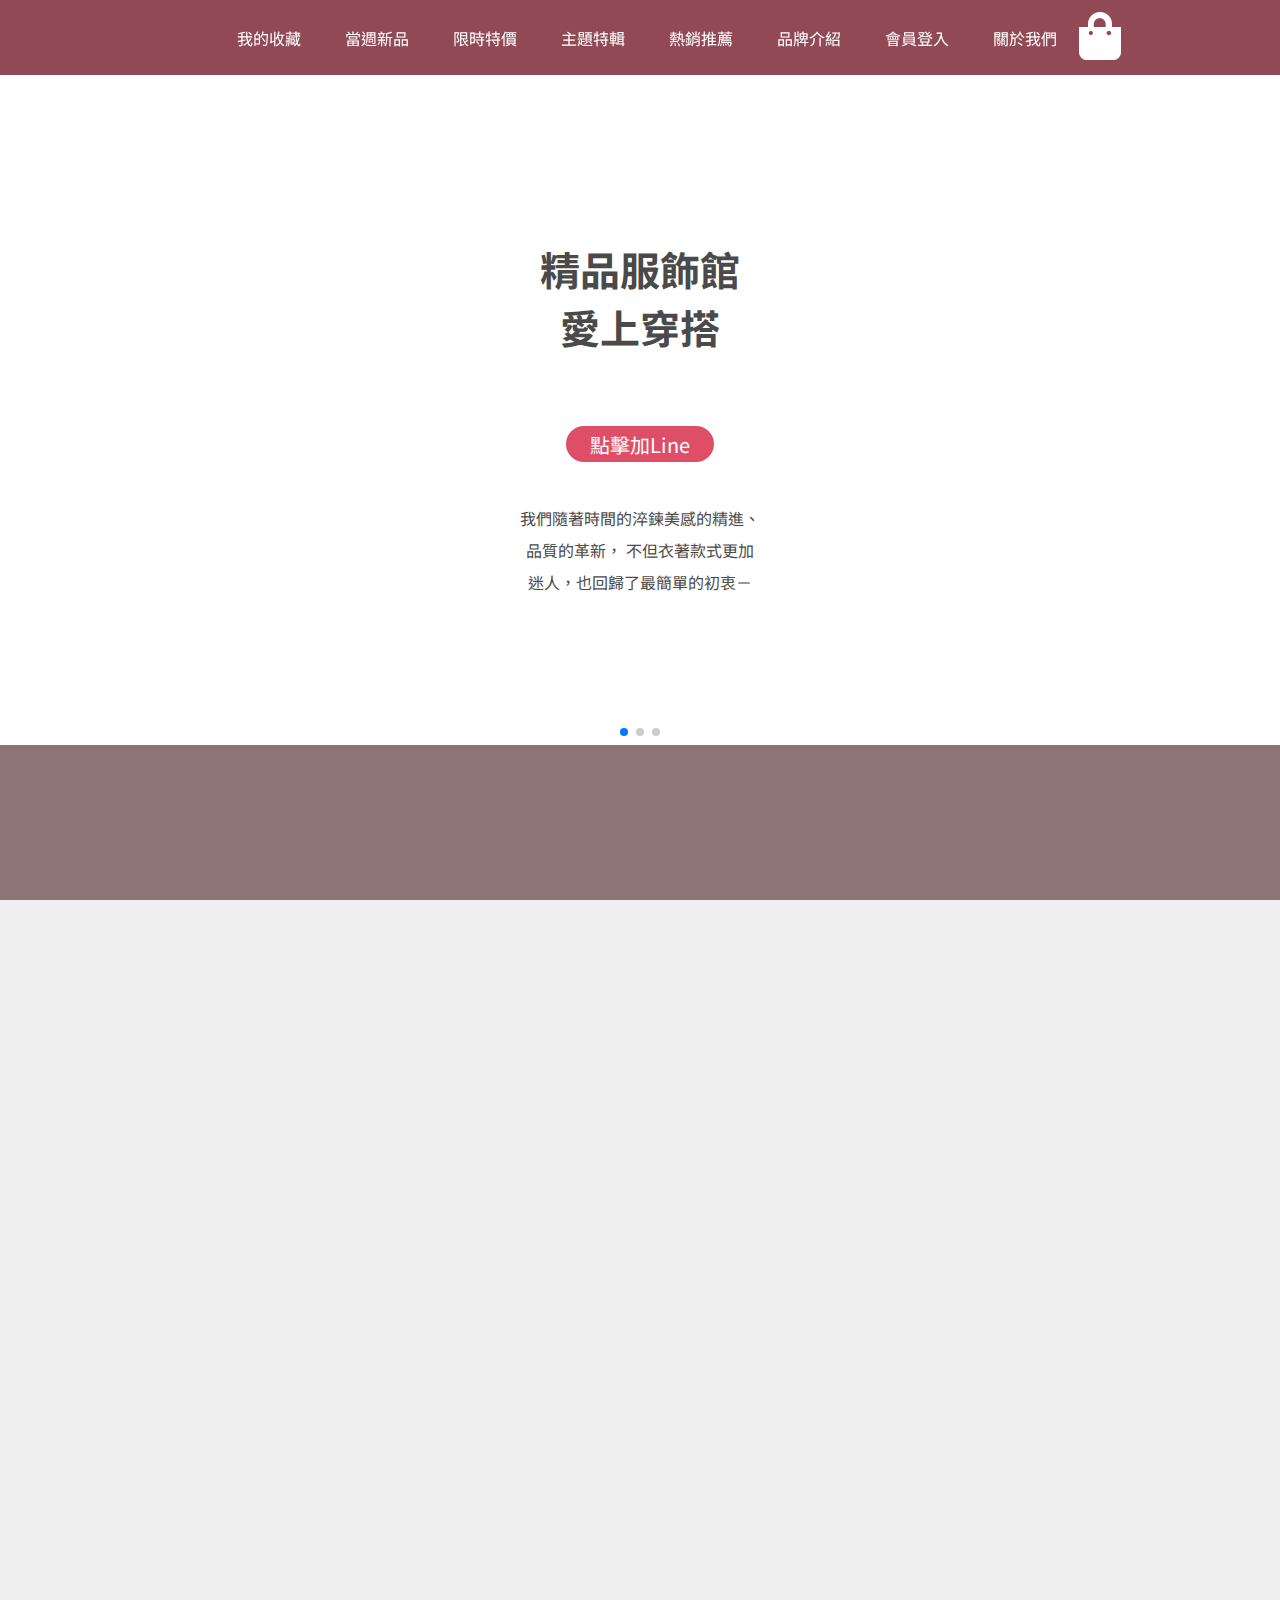
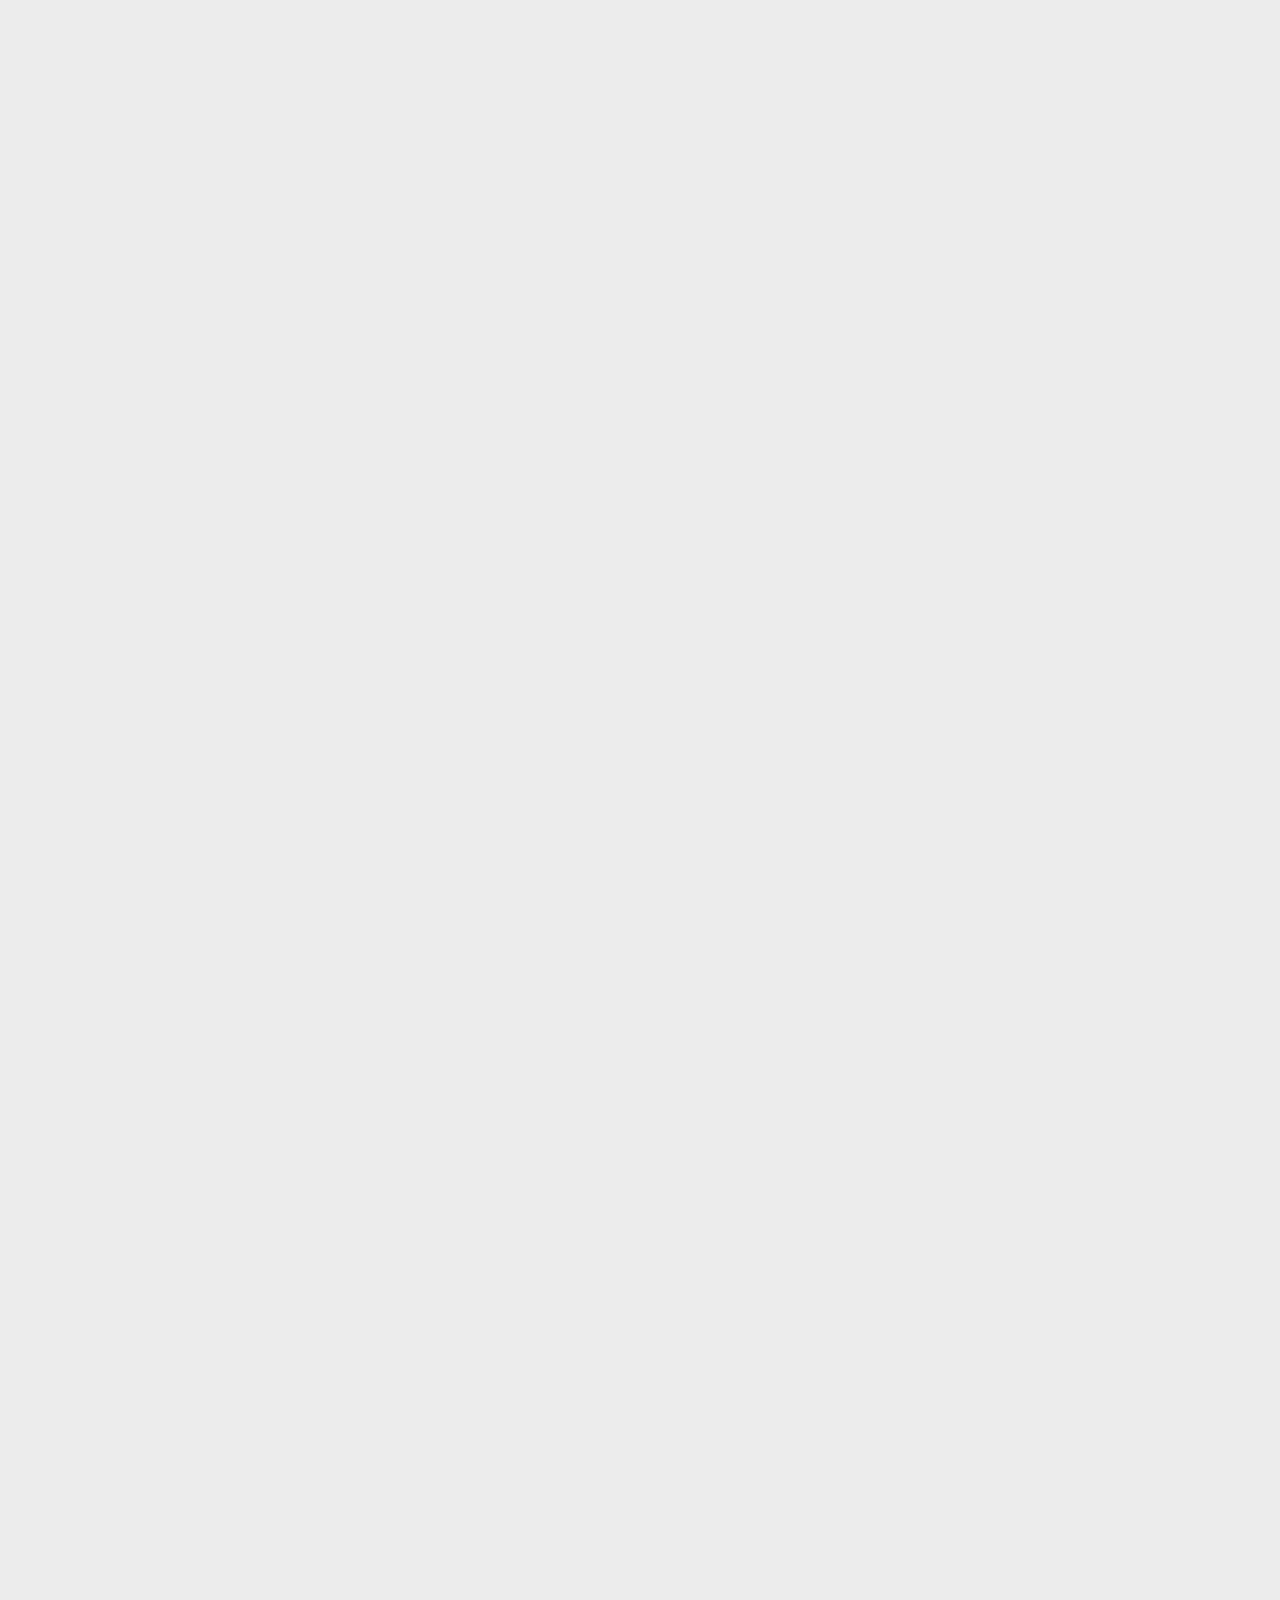
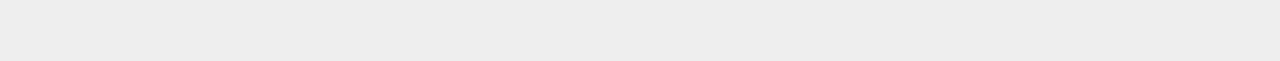
==== commit 9fae829d: "timeless" ====
--- a/index.html
+++ b/index.html
@@ -5,6 +5,7 @@
     <meta name="viewport" content="width=device-width, initial-scale=1.0" />
     <title>愛上穿搭</title>
     <link href="https://fonts.googleapis.com/css2?family=Noto+Sans+TC:wght@400;500;700&display=swap" rel="stylesheet">
+    <link rel="stylesheet" href="https://cdnjs.cloudflare.com/ajax/libs/font-awesome/5.14.0/css/all.min.css">
     <link rel="stylesheet" href="https://unpkg.com/swiper/swiper-bundle.css">
     <link rel="stylesheet" href="https://unpkg.com/swiper/swiper-bundle.min.css">
     <link rel="stylesheet"href="https://fonts.googleapis.com/css2?family=Crimson+Pro">
@@ -81,20 +82,17 @@
         <div class="container">
           <div class="nav_bar_box"><a class="logo" href="#">LOGO</a></div>
             <ul class="menu-box">
-              <li class="menu-line"><a href="https://line.me/ti/p/z4QBEJLwwk">加Line詢問</a></li>
+              <li><a href="">我的收藏</a></li>
               <li><a href="">當週新品</a></li>
               <li><a href="">限時特價</a></li>
               <li><a href="">主題特輯</a></li>
               <li><a href="">熱銷推薦</a></li>
-              <li><a href="">全館免運</a></li>
               <li><a href="">品牌介紹</a></li>
+              <li><a href="">會員登入</a></li>
               <li class="menu-line-bottom"><a href="">關於我們</a></li>
             </ul>
-          <div class="bg_line">
-            <a href="https://line.me/ti/p/dKAzJfqWhb">
-              <div class="img_line_logo"></div>
-              <div class="line"><span>加Line詢問</span></div>
-            </a>
+          <div class="shoppingCart">
+            <a href="#"><i class="fas fa-shopping-bag"></i></a>
           </div>
           <a href="#" class="showmenu"><img src="https://img.onl/mjh1WL"/></a>
         </div>
--- a/css/page1.css
+++ b/css/page1.css
@@ -374,9 +374,6 @@
   width: 100%;
   text-align: center;
 }
-.menu-line{
-  display: none;
-}
 .menu-box li {
   width: 108px;
   height: 75px;
@@ -395,21 +392,18 @@
   margin: 0 auto;
   padding: 30px 0;
 }
-.bg_line {
+.shoppingCart{
   margin-right: 165px;
   width: 65px;
   height: 75px;
-  background-color: #00b900;
+}
+.fas{
+  font-size: 48px;
+  color: white;
+  line-height: 1.5;
 }
 .showmenu{
   display: none;
-}
-.img_line_logo {
-  background-image: url(https://img.onl/uNEpCL);
-  width: 45px;
-  height: 43px;
-  object-fit: contain;
-  margin: 9px 9px 0 11px;
 }
 .line span {
   display: inline-block;
@@ -483,7 +477,8 @@
   transform:scale(1,1);
   transition: all 0.6s ease-in-out;
   object-fit: cover;
-  height: 45vw;
+  /* height: 45vw; */
+  height: 100%;
 }
 .girl li img:hover{
   transform:scale(1.1,1.1); 
@@ -901,7 +896,7 @@
     width: initial;
     justify-content: flex-start;
   }
-  .bg_line{
+  .shoppingCart{
     margin-right: initial;
   }
 }
@@ -1034,19 +1029,6 @@
   .menu-box a{
     padding: 25px 0;
   }
-  .menu-line{
-    width: 748px;
-    display: block;
-    background-color: #00b900;
-    margin-top: 20px !important;
-  }
-  .menu-line a{
-    width: 748px;
-    height: 60px
-  }
-  .menu-line:hover{
-    background-color: #00b900 !important;
-  }
   .menu-box li{
     width: 748px;
     height: 60px;
@@ -1081,7 +1063,7 @@
   .menu-show .menu-box{
     max-height: 500px;
   } 
-  .bg_line{
+  .shoppingCart{
     display: none;
   }
   .banner_open_line{
--- a/css/page2.css
+++ b/css/page2.css
@@ -335,6 +335,16 @@
     margin: 70px auto;
     padding: 0 20px;
 }
+.shoppingCart{
+  margin-right: 165px;
+  width: 65px;
+  height: 75px;
+}
+.fas{
+  font-size: 48px;
+  color: white;
+  line-height: 1.5;
+}
 @media(max-width:1199px){
   .swiper-button-next-box{
     margin-right: 20px;
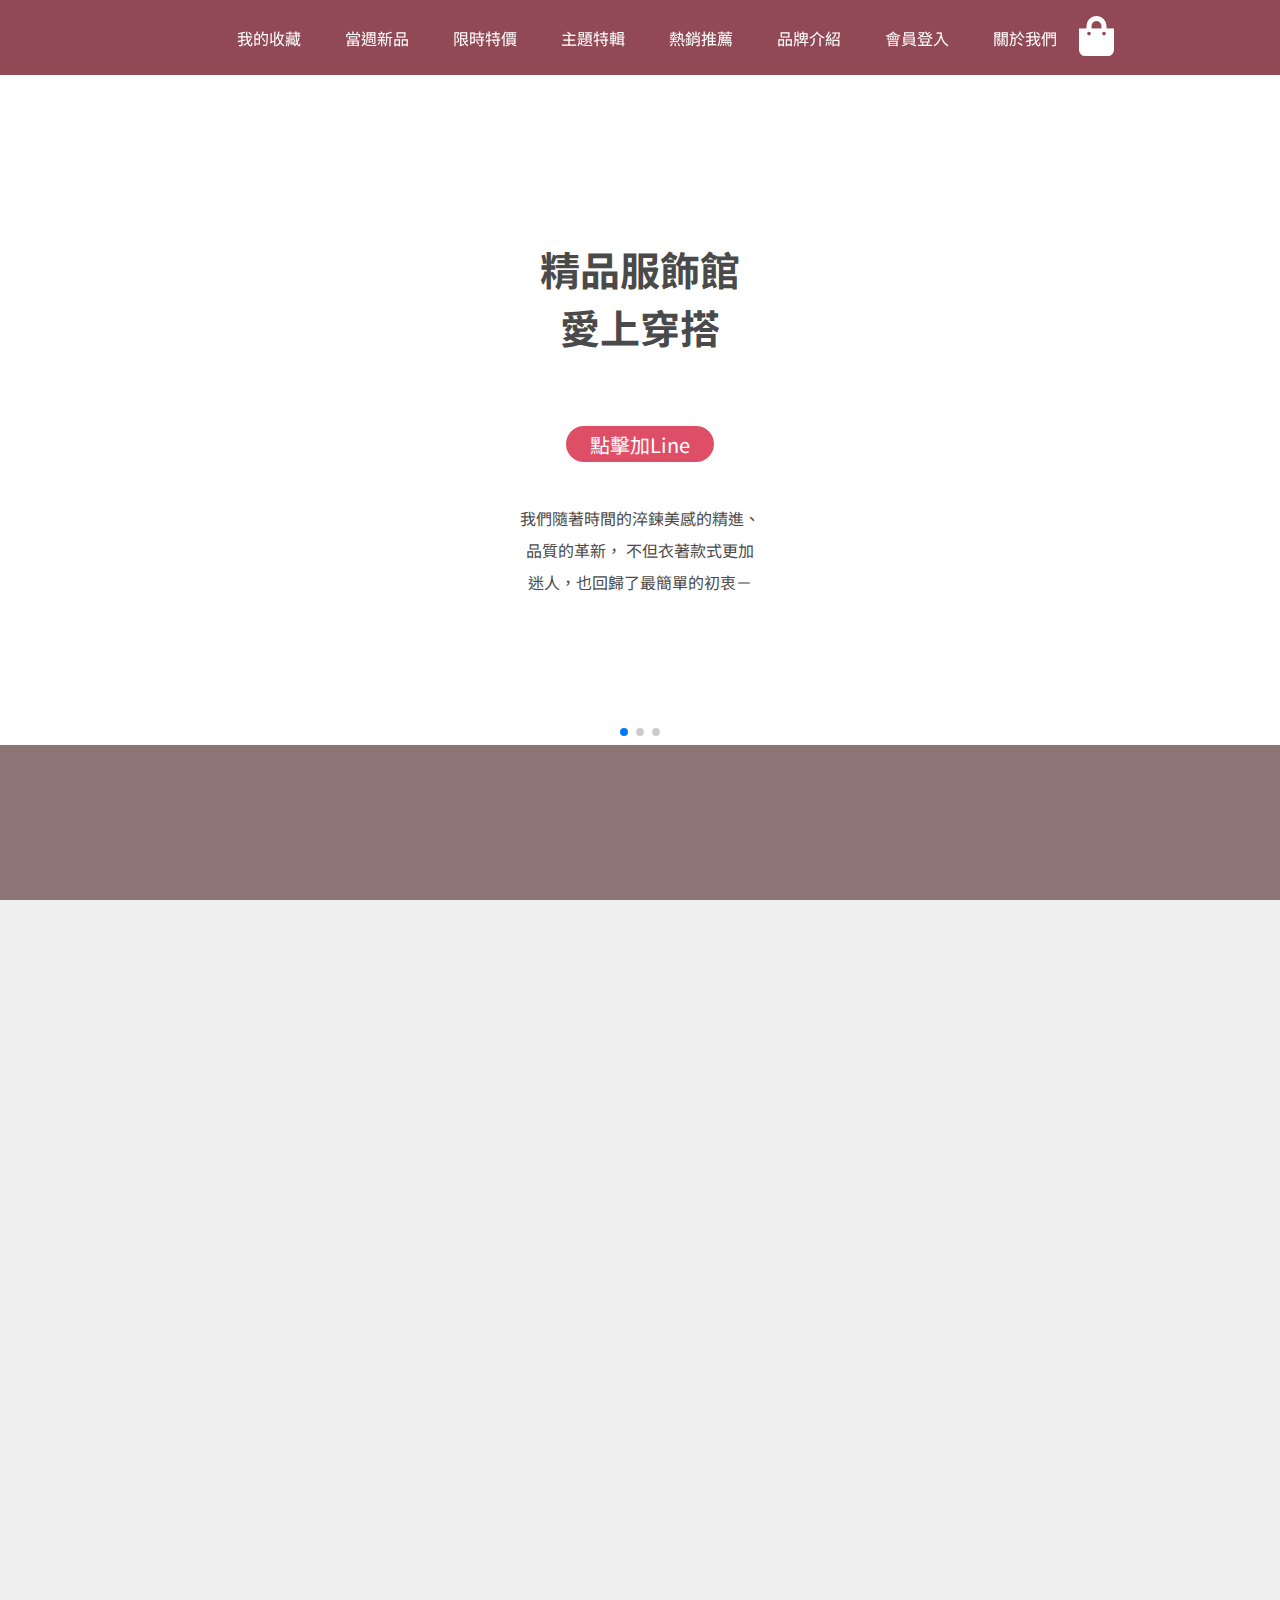
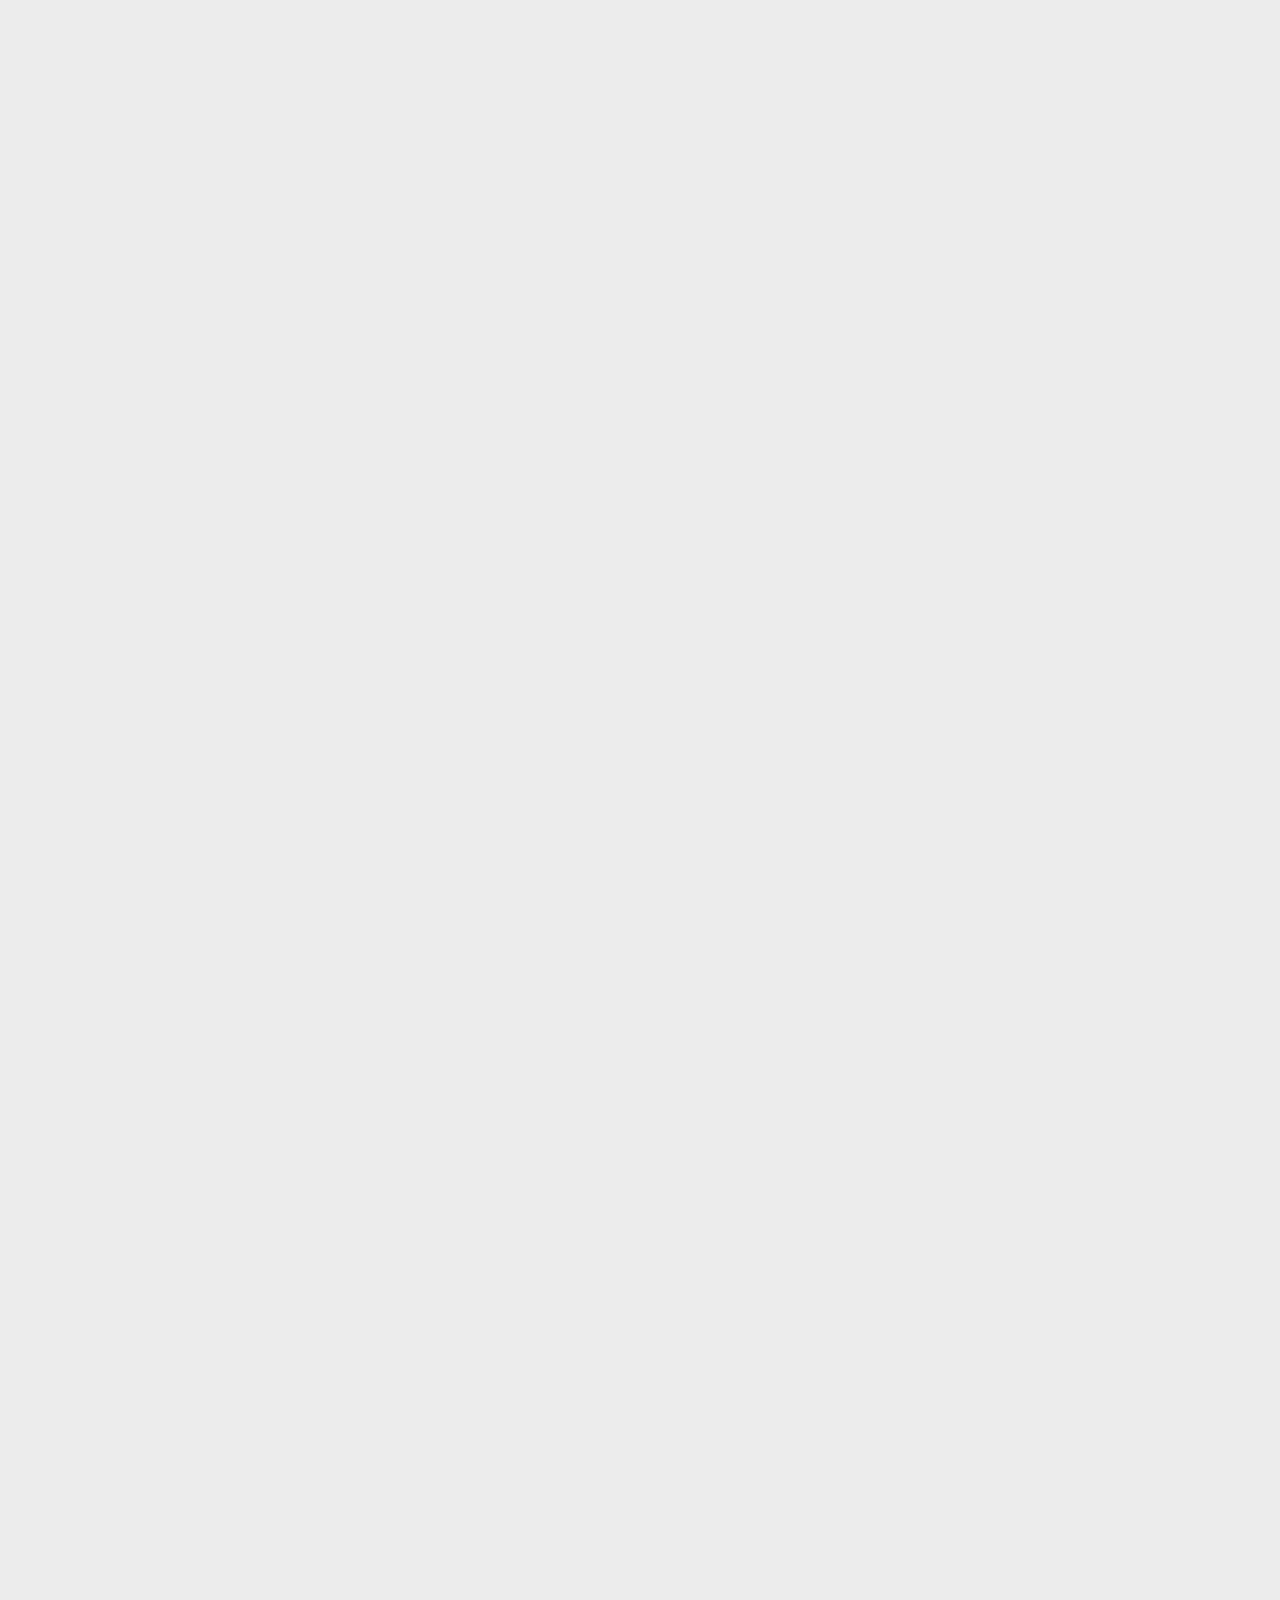
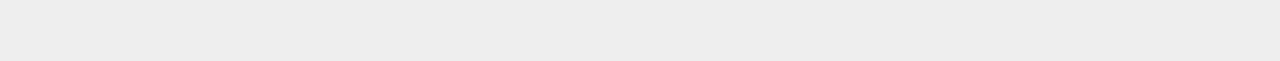
==== commit bb64aca3: "shoppingCart" ====
--- a/index.html
+++ b/index.html
@@ -15,6 +15,9 @@
   <body>
     <div class="banner_open_line">
       <a href="https://line.me/ti/p/dKAzJfqWhb"><img src="https://img.onl/elNqd3"/></a>
+    </div>
+    <div class="banner_open_shoppingcart">
+      <a href="#"><img src="https://img.onl/nISEpL"/></a>
     </div> 
     <div id="wrap">
       <div class="swiper-container">      
--- a/css/page1.css
+++ b/css/page1.css
@@ -276,6 +276,15 @@
   bottom: 140px;
   display: none;
 }
+.banner_open_shoppingcart{
+  width: 66px;
+  height: 66px;
+  z-index: 100;
+  position: fixed;
+  right: 20px;
+  bottom: 220px;
+  display: none;
+}
 .swiper-container-horizontal>.swiper-pagination-bullets .swiper-pagination-bullet {
   margin: 0 12px;
   width: 12px;
@@ -398,9 +407,9 @@
   height: 75px;
 }
 .fas{
-  font-size: 48px;
+  font-size: 40px;
   color: white;
-  line-height: 1.5;
+  line-height: 1.8;
 }
 .showmenu{
   display: none;
@@ -1069,6 +1078,9 @@
   .banner_open_line{
     display: block;
   }
+  .banner_open_shoppingcart{
+    display: block;
+  }
 }
 @media(max-width:768px) {
   .bg{
--- a/css/page2.css
+++ b/css/page2.css
@@ -341,9 +341,9 @@
   height: 75px;
 }
 .fas{
-  font-size: 48px;
+  font-size: 40px;
   color: white;
-  line-height: 1.5;
+  line-height: 1.8;
 }
 @media(max-width:1199px){
   .swiper-button-next-box{
